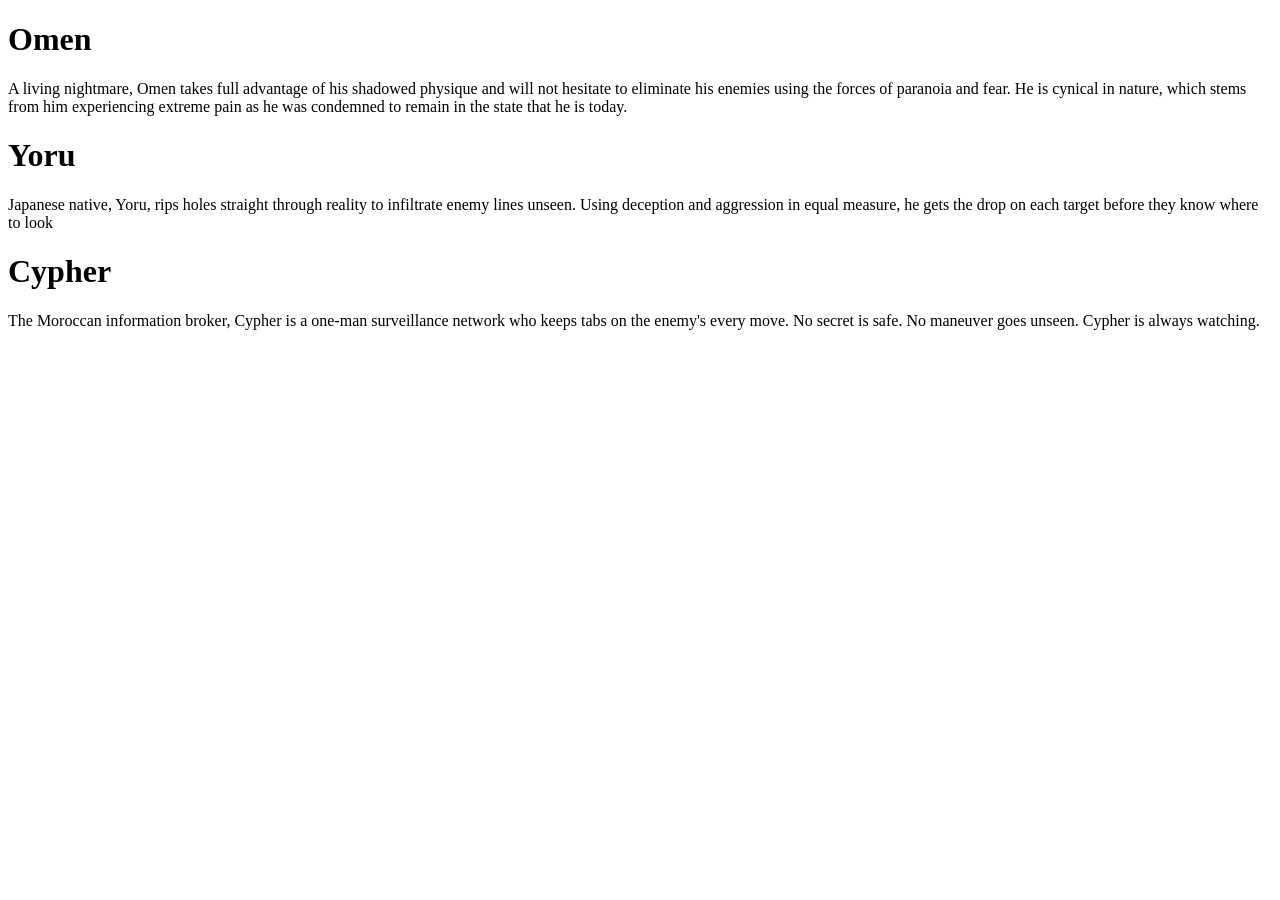
==== Module 2 Solution/index.html @ 8152152e "Started makin my very first website using HTML and CSS for the HTML, CSS and Javascript for web deve" ====
<!DOCTYPE html>
<html>
  <head>
    <meta charset="utf-8">
    <link rel="stylesheet" type="text/css" href="style.css"/>

    <title>Valorant</title>
  </head>
  <body>
    <div>
        <h1>Omen</h1>
        <p>A living nightmare, Omen takes full advantage of his shadowed physique and will not hesitate to eliminate his enemies using the forces of paranoia and fear. He is cynical in nature, which stems from him experiencing extreme pain as he was condemned to remain in the state that he is today.</p>
    </div>
    <div>
        <h1>Yoru</h1>
        <p>Japanese native, Yoru, rips holes straight through reality to infiltrate enemy lines unseen. Using deception and aggression in equal measure, he gets the drop on each target before they know where to look</p>
    </div>
    <div>
        <h1>Cypher</h1>
        <p>The Moroccan information broker, Cypher is a one-man surveillance network who keeps tabs on the enemy's every move. No secret is safe. No maneuver goes unseen. Cypher is always watching.</p>
    </div>
  </body>
---- Module 2 Solution/style.css ----
@media(min-wid: 992px){
    div{
        box-sizing: border-box;
        width: 33.33%;
        height:20px;
        border-color: black;
        border-width: 1px; 
    }
    h1{
        float:right;
    }
}
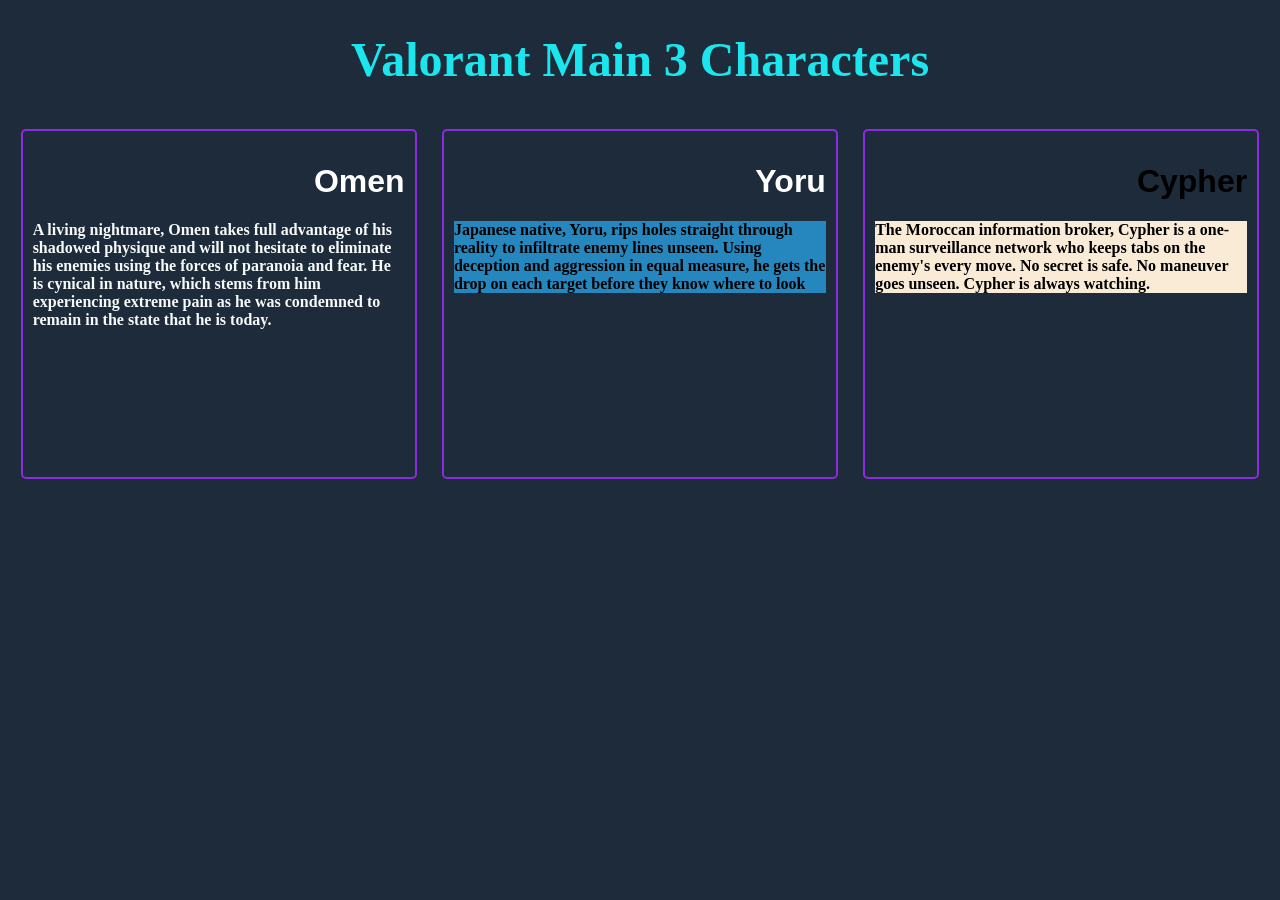
==== commit e79575a5: "changed file location" ====
--- a/Module 2 Solution/index.html
+++ b/Module 2 Solution/index.html
@@ -7,16 +7,18 @@
     <title>Valorant</title>
   </head>
   <body>
-    <div>
+    <h1 class='title'>Valorant Main 3 Characters</h1>
+    <div id="omen" class="col-lg-4 col-md-6 col-sm-12">
         <h1>Omen</h1>
         <p>A living nightmare, Omen takes full advantage of his shadowed physique and will not hesitate to eliminate his enemies using the forces of paranoia and fear. He is cynical in nature, which stems from him experiencing extreme pain as he was condemned to remain in the state that he is today.</p>
     </div>
-    <div>
+    <div id="yoru" class="col-lg-4 col-md-6 col-sm-12">
         <h1>Yoru</h1>
         <p>Japanese native, Yoru, rips holes straight through reality to infiltrate enemy lines unseen. Using deception and aggression in equal measure, he gets the drop on each target before they know where to look</p>
     </div>
-    <div>
+    <div id="cypher" class="col-lg-4 col-md-12 col-sm-12">
         <h1>Cypher</h1>
         <p>The Moroccan information broker, Cypher is a one-man surveillance network who keeps tabs on the enemy's every move. No secret is safe. No maneuver goes unseen. Cypher is always watching.</p>
     </div>
-  </body>+  </body>
+</html>
--- a/Module 2 Solution/style.css
+++ b/Module 2 Solution/style.css
@@ -1,12 +1,92 @@
-@media(min-wid: 992px){
-    div{
-        box-sizing: border-box;
-        width: 33.33%;
-        height:20px;
-        border-color: black;
-        border-width: 1px; 
+body{
+    background-color: #1d2b3a;
+}
+div {
+    box-sizing: border-box;
+  
+    overflow: auto;
+    border: 2px blueviolet solid;
+    padding: 10px;
+    margin: 10px 1%;
+    border-radius: 5px;
+    border-width: 2px;
+    float: left;
+}
+
+h1 {
+    font-family:'Franklin Gothic Medium', 'Arial Narrow', Arial, sans-serif;
+    font-size: 200%;
+    color: rgb(255, 255, 255);
+    text-align: right;
+}
+.title{
+    font-family:'Times New Roman', Times, serif;
+    font-size: 300%;
+    color: rgb(28, 230, 237);
+    text-align: center;
+}
+#omen {
+    background-image: url('https://i.pinimg.com/originals/7a/f3/6e/7af36e3f2da8ec425edac04747a8f3a3.png');
+    background-size: contain;
+    background-position: center;
+}
+
+#omen p {
+    color: rgb(246, 250, 250);
+    font-family: 'Brush Script MT', cursive;
+    font-weight: bold;
+    background-color: #1d2b3a;
+}
+
+#yoru {
+    background-image: url('https://w0.peakpx.com/wallpaper/13/629/HD-wallpaper-video-game-valorant-yoru-valorant.jpg');
+    background-size: contain;
+    background-position: center;
+}
+
+#yoru p {
+    font-family: 'Brush Script MT', cursive;
+    font-weight: bold;
+    background-color: #2587be;
+}
+
+#cypher {
+    background-image: url('https://pbs.twimg.com/media/FzbDkaCX0AEa0R3.jpg:large');
+    background-size: contain;
+    background-position: center;
+}
+
+#cypher p {
+    font-family: 'Brush Script MT', cursive;
+    font-weight: bold;
+    background-color: antiquewhite;
+}
+
+#cypher h1 {
+    color: black;
+}
+@media (min-width: 992px) {
+    .col-lg-4{
+        width: 31.33%;
+        height: 350px;
     }
-    h1{
-        float:right;
+}
+
+@media (min-width: 768px) and (max-width: 991px) {
+    .col-md-6{
+        width: 48%;
+        height: 350px;
+    }
+
+    .col-md-12{
+        width: 100%;
+        height: 350px;
+    }
+}
+
+@media (max-width: 767px) {
+    .col-sm-12{
+        width: 100%;
+        height: 350px;
     }
 }
